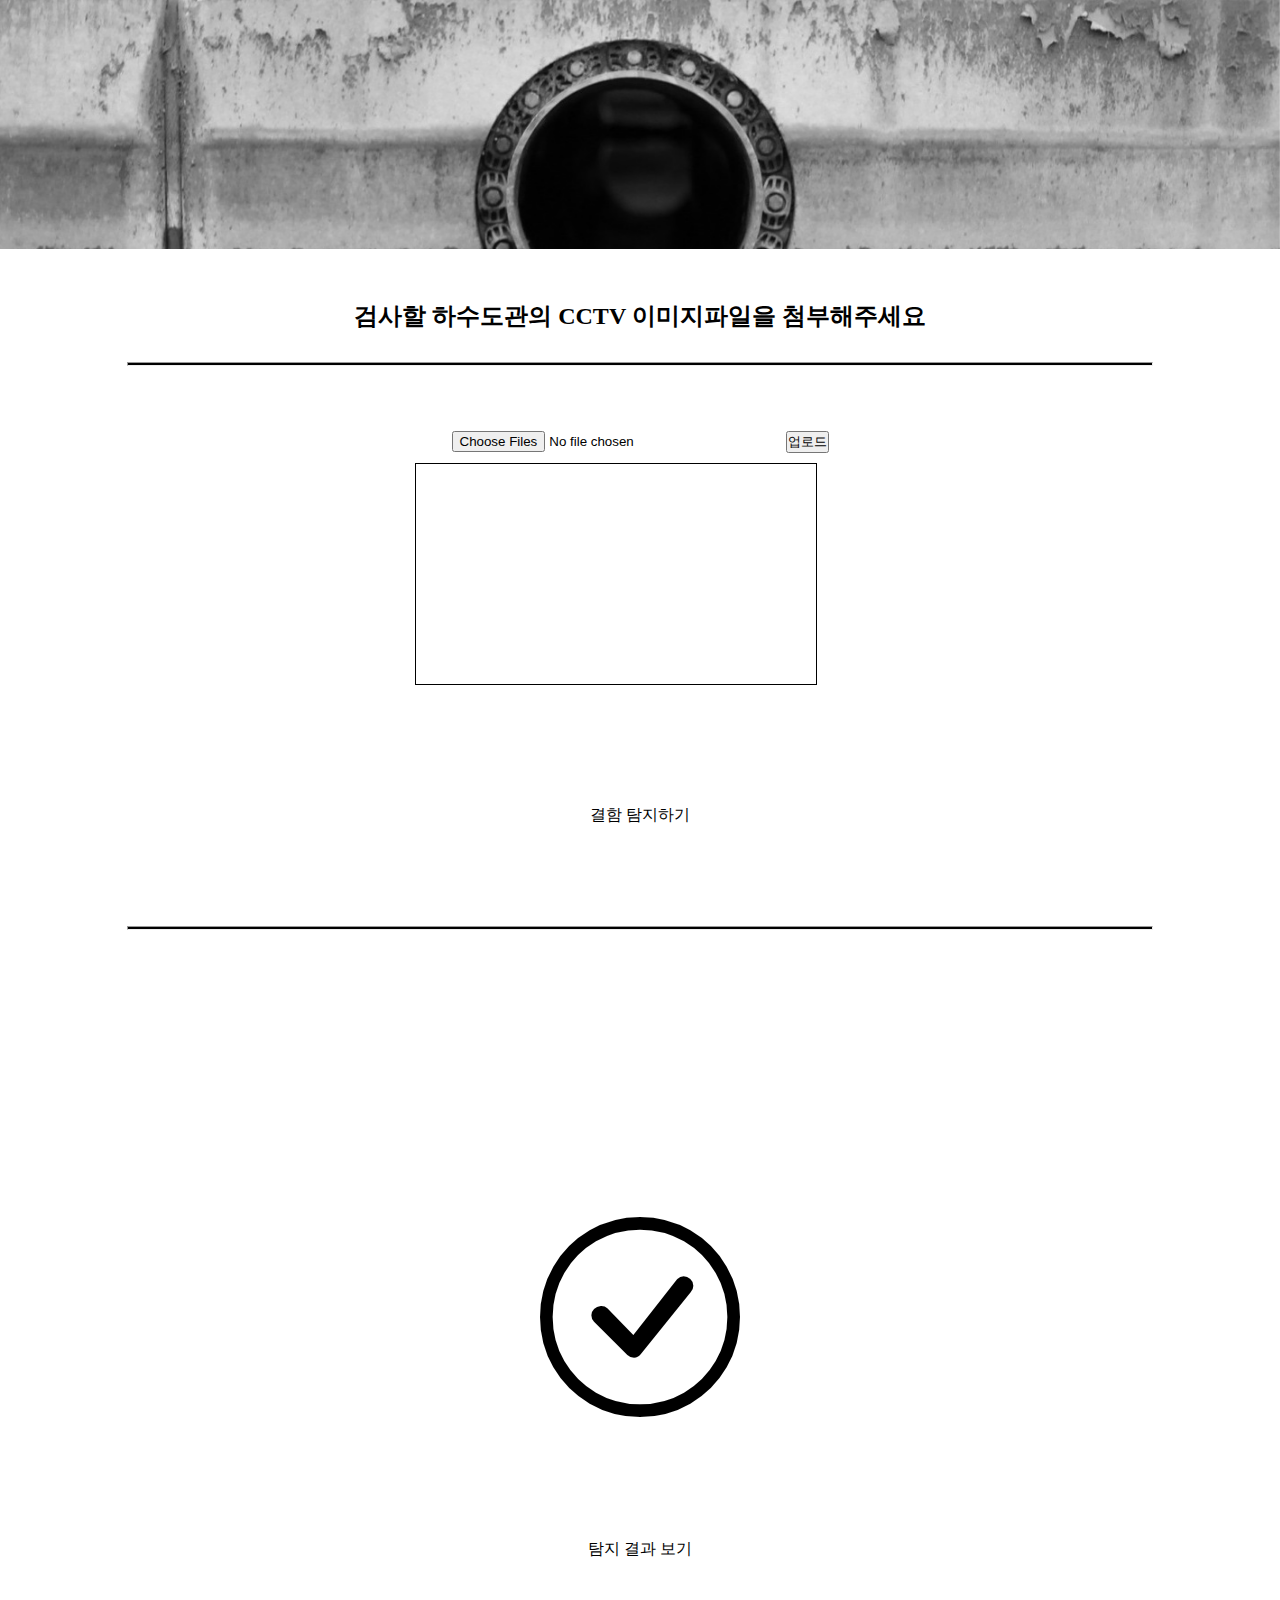
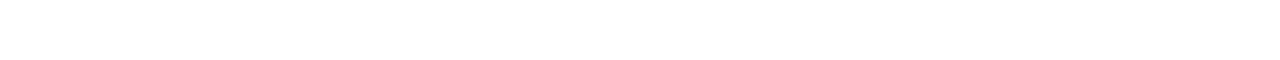
==== fileUproad.html @ 264cdc8b "no message" ====
<!DOCTYPE html>
<html lang="en">
<head>
    <meta charset="UTF-8">
    <meta http-equiv="X-UA-Compatible" content="IE=edge">
    <meta name="viewport" content="width=device-width, initial-scale=1.0">
    <meta http-equiv="X-UA-Compatible" content="ie=edge">
    <title>하수관 결함 탐지</title>

    <link rel="stylesheet" href="https://cdn.jsdelivr.net/npm/bootstrap-icons@1.7.1/font/bootstrap-icons.css">
    <link href="https://cdn.jsdelivr.net/npm/bootstrap@5.1.3/dist/css/bootstrap.min.css" rel="stylesheet" integrity="sha384-1BmE4kWBq78iYhFldvKuhfTAU6auU8tT94WrHftjDbrCEXSU1oBoqyl2QvZ6jIW3" crossorigin="anonymous">
    
    <!-- <link rel="stylesheet" href="https://cdnjs.cloudflare.com/ajax/libs/font-awesome/5.15.4/css/all.min.css"> 마이너스아이콘표시-->

    <link rel = "stylesheet" type ="text/css" href = "style.css">

    <!-- <script>
        window.console = window.console || function(t) {};
    
        if (document.location.search.match(/type=embed/gi)) {
          window.parent.postMessage("resize", "*");
        }
    </script> -->
</head>

<body>
    <header style="background-image: url('images/background2.png')"></header>

    <main>
        <section  id="page1">
            <div class="fileupload_pg">
                <h2>검사할 하수도관의 CCTV 이미지파일을 첨부해주세요</h2>       
                <hr>     
                    <!-- 파일 코드 1-->
                <div class="insert">
                    <form method="POST" onsubmit="return false;" enctype="multipart/form-data">
                        <!-- <label className="input-file-button" for="input-file" class="btn btn-primary">파일 선택</label> -->
                        <input type="file" id="input-file" onchange="addFile(this);" multiple />
                        <!-- <input type="file" id="input-file" style = "display:none;" onchange="addFile(this);" multiple /> -->
        
                        <input type="submit" value="업로드" >
                        <div class="file-list"></div>
                    </form>
                </div>
        
                <!-- 아이콘 참고-->
                <!-- <i class="bi bi-folder-plus"></i>
                <div class="input-group w-50">
                    <span class="input-group-text" id="basic-addon1">
                        <svg xmlns="http://www.w3.org/2000/svg" width="16" height="16" fill="currentColor" class="bi bi-folder2" viewBox="0 0 16 16">
                            <path d="M1 3.5A1.5 1.5 0 0 1 2.5 2h2.764c.958 0 1.76.56 2.311 1.184C7.985 3.648 8.48 4 9 4h4.5A1.5 1.5 0 0 1 15 5.5v7a1.5 1.5 0 0 1-1.5 1.5h-11A1.5 1.5 0 0 1 1 12.5v-9zM2.5 3a.5.5 0 0 0-.5.5V6h12v-.5a.5.5 0 0 0-.5-.5H9c-.964 0-1.71-.629-2.174-1.154C6.374 3.334 5.82 3 5.264 3H2.5zM14 7H2v5.5a.5.5 0 0 0 .5.5h11a.5.5 0 0 0 .5-.5V7z"/>
                        </svg>
                    </span>
                    <input type="text" class="form-control" placeholder="Input group example" aria-label="Input group example" aria-describedby="basic-addon1">
                </div> -->

                <div class="detect_btn">
                    <a href="#page2" class="btn btn-outline-secondary btn-lg ">결함 탐지하기</a>
                </div>
                <hr> 
            </div>
        </section>
        
        <section  id="page2">
            
            <div class="container px-4 px-lg-5">
                <div class="row gx-4 gx-lg-5 justify-content-center">
                    <div class="col-md-10 col-lg-8 col-xl-7">
                        <div class="progress">
                            <div class="progress-bar progress-bar-striped progress-bar-animated" role="progressbar" aria-valuenow="75" aria-valuemin="0" aria-valuemax="100" style="width: 75%"></div>
                            
                        </div>
                   </div>
                </div>
            </div>
            <div class="progress_pg">

                <i class="bi2 bi-check-circle"></i>
                     
        
                <div class="show_detect_btn">
                    <a href="detectResult.html" class="btn btn-outline-secondary btn-lg ">탐지 결과 보기</a>
        
                </div>
            </div>
        </section>

    </main>
     

    <!-- 2파일 코드2 참고-->
    <!-- <form action="http://localhost/upload.php" method="post" enctype="multipart/form-data">
        <input multiple="multiple"  type="file" name="filename[]" />
        <input type="submit">
    </form> -->


    <script src="javascript.js"></script>
    <script src="https://cdn.jsdelivr.net/npm/bootstrap@5.1.3/dist/js/bootstrap.bundle.min.js" integrity="sha384-ka7Sk0Gln4gmtz2MlQnikT1wXgYsOg+OMhuP+IlRH9sENBO0LRn5q+8nbTov4+1p" crossorigin="anonymous"></script>


</body>
</html>
---- style.css ----
*{
    list-style: none;
    text-decoration: none;
    border-collapse: collapse;
    margin: 0px;
    padding: 0px;
    color: black;
}

/*
index.html
*/
.intro_bg{
    padding-bottom: 10rem;
    background: no-repeat center center;
    background-size: cover;     
}
.intro_text{
    text-align: center;
}
.intro_text>h1{
    margin:100px auto auto auto;
    font-size: 80px;
}
.intro_text>h3{
    margin:450px auto 30px auto;
}
.intro_text>h1,h3
{
    font-weight: bold;
    color:#fff;
}
.intro_text>a{
    font-weight: bold;
}
.intro_text>hr{
    margin:auto auto 30px auto;
    width:50%;
    height:5px;
    background-color:#fff;
}


/*
fileUproad.html
*/
header{
    position: fixed;
    top: 0;
    left: 0;
    right: 0;
    
    margin-bottom: 3rem;
    padding-top: calc(6rem + 57px);
    padding-bottom: 6rem;
    background: no-repeat center center;
    background-size: cover;
    background-attachment: scroll;
    z-index: 1;
  }
  
  #page1{
    padding-top: 300px;
  }
  #page2{
    padding-top: 200px;
  }
  /* .head_bg {
    position: relative;
    margin-bottom: 3rem;
    padding-top: calc(6rem + 57px);
    padding-bottom: 6rem;
    background: no-repeat center center;
    background-size: cover;
    background-attachment: scroll;
  } */
.fileupload_pg, .progress_pg, .detect_pg{
    text-align: center;
}

.fileupload_pg>a{
    font-weight: bold;
}
.fileupload_pg>hr{
    margin:30px auto 30px auto;
    width:80%;
    height:2px;
    background-color:black;
}
  /* .head_bg:before {
    content: "";
    position: absolute;
    top: 0;
    left: 0;
    right: 0;
    bottom: 0;
    background-color: #666060;
    opacity: 0.5;
  } */
  
  /* .bi{
    font-size: 22px;
    line-height: 22px;
    color:crimson;
} */


/*
파일선택 안보이기
 .fileupload_pg .insert input[type="file"] {
    position: absolute;
    width: 0;
    height: 0;
    padding: 0;
    overflow: hidden;
    border: 0;
  } */
/**/
.fileupload_pg .insert {
    padding: 20px 30px;
    display: block;
    width: 450px;
    margin: 5vh auto;
    
    /* border: 1px solid red; */

    /* -webkit-box-sizing: border-box;
    -moz-box-sizing: border-box;
    box-sizing: border-box; */
}
.fileupload_pg .insert .file-list {
    height: 200px;
    width: 380px;
    overflow: auto;
    border: 1px solid black;
    padding: 10px;
    margin-top:10px;
    text-align: left;
}
.fileupload_pg .insert .file-list .filebox p {
    font-size: 14px;
    margin-top: 10px;
    display: inline-block;
}
.fileupload_pg .insert .file-list .filebox .delete i{
    color: #ff5353;
    margin-left: 5px;
}

#input-file{
    width: 330px;
}

.detect_btn, .show_detect_btn, .predict_cost_btn {
    margin:100px 10px 100px 10px
}

.bi2{
    font-size: 200px;
    color:black;
    
}

/*
detectResult.html
*/
.bi{
    font-size: 30px;
    line-height: 22px;
    color:black;
}
.progress{
    margin-bottom: 50px;
}
.detect_pg>hr{
    margin:30px auto 30px auto;
    width:80%;
    height:2px;
    background-color:black;
}
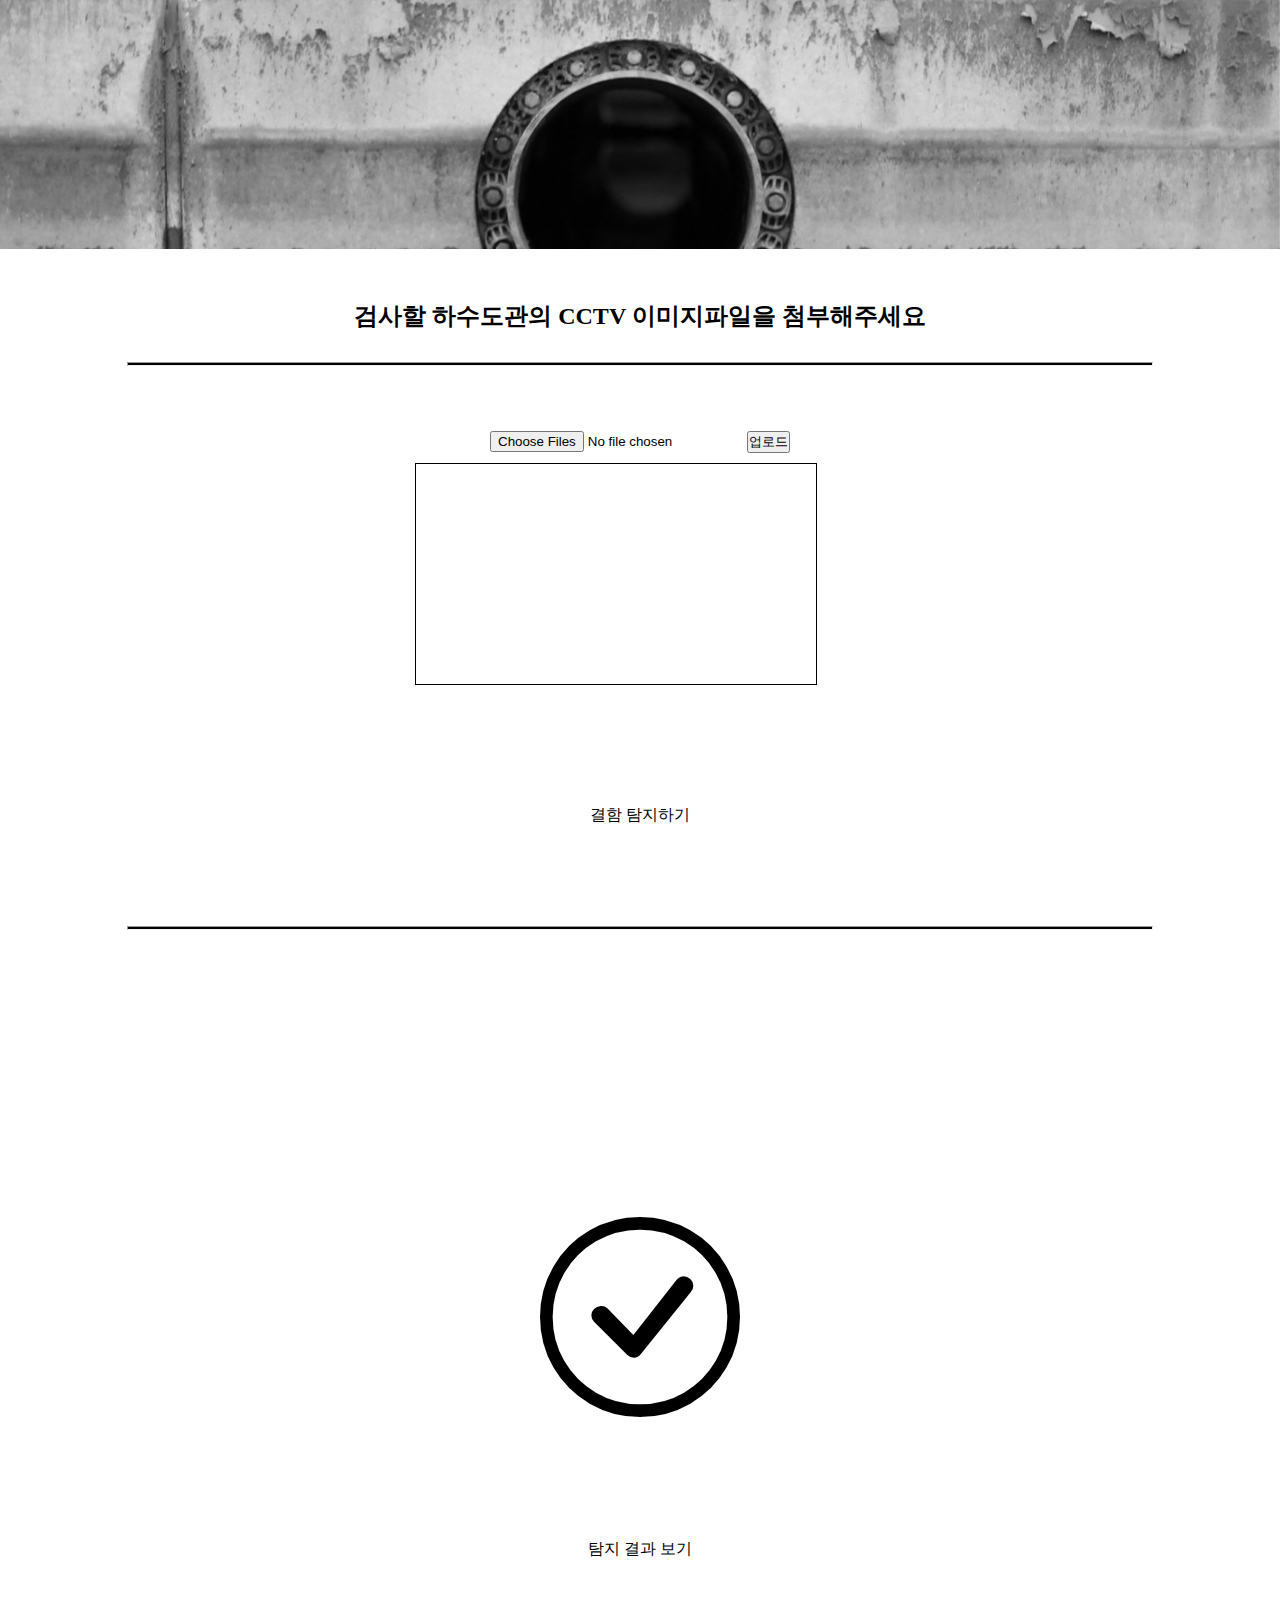
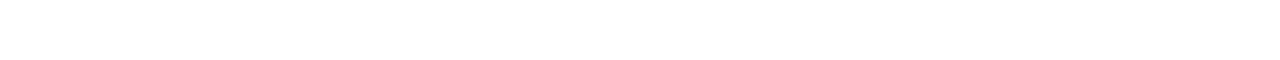
==== commit 91a95431: "파일업로드 디자인수정" ====
--- a/fileUproad.html
+++ b/fileUproad.html
@@ -34,15 +34,33 @@
                     <!-- 파일 코드 1-->
                 <div class="insert">
                     <form method="POST" onsubmit="return false;" enctype="multipart/form-data">
-                        <!-- <label className="input-file-button" for="input-file" class="btn btn-primary">파일 선택</label> -->
-                        <input type="file" id="input-file" onchange="addFile(this);" multiple />
+                                      
+                        <div class="input-group">
+                            <input type="file" class="form-control" id="inputGroupFile04" onchange="addFile(this);" multiple aria-describedby="inputGroupFileAddon04" aria-label="Upload">
+                            <input class="btn btn-outline-secondary"id="inputGroupFileAddon04" type="submit" value="업로드" >
+                        </div>
+                        <!-- <input type="file" id="input-file" onchange="addFile(this);" multiple /> -->
+
                         <!-- <input type="file" id="input-file" style = "display:none;" onchange="addFile(this);" multiple /> -->
-        
-                        <input type="submit" value="업로드" >
+                    
                         <div class="file-list"></div>
                     </form>
                 </div>
-        
+                <!-- 파일 업로드 꾸밈
+                  <form class="was-validated">
+                        
+                    <div class="mb-3">
+                      <input type="file" class="form-control" aria-label="file example" required>
+                    </div>
+                  </form> -->
+                  
+                    <!-- 2파일 코드2 참고-->
+                    <!-- <form action="http://localhost/upload.php" method="post" enctype="multipart/form-data">
+                        <input multiple="multiple"  type="file" name="filename[]" />
+                        <input type="submit">
+                    </form> -->
+
+                
                 <!-- 아이콘 참고-->
                 <!-- <i class="bi bi-folder-plus"></i>
                 <div class="input-group w-50">
@@ -88,11 +106,6 @@
     </main>
      
 
-    <!-- 2파일 코드2 참고-->
-    <!-- <form action="http://localhost/upload.php" method="post" enctype="multipart/form-data">
-        <input multiple="multiple"  type="file" name="filename[]" />
-        <input type="submit">
-    </form> -->
 
 
     <script src="javascript.js"></script>
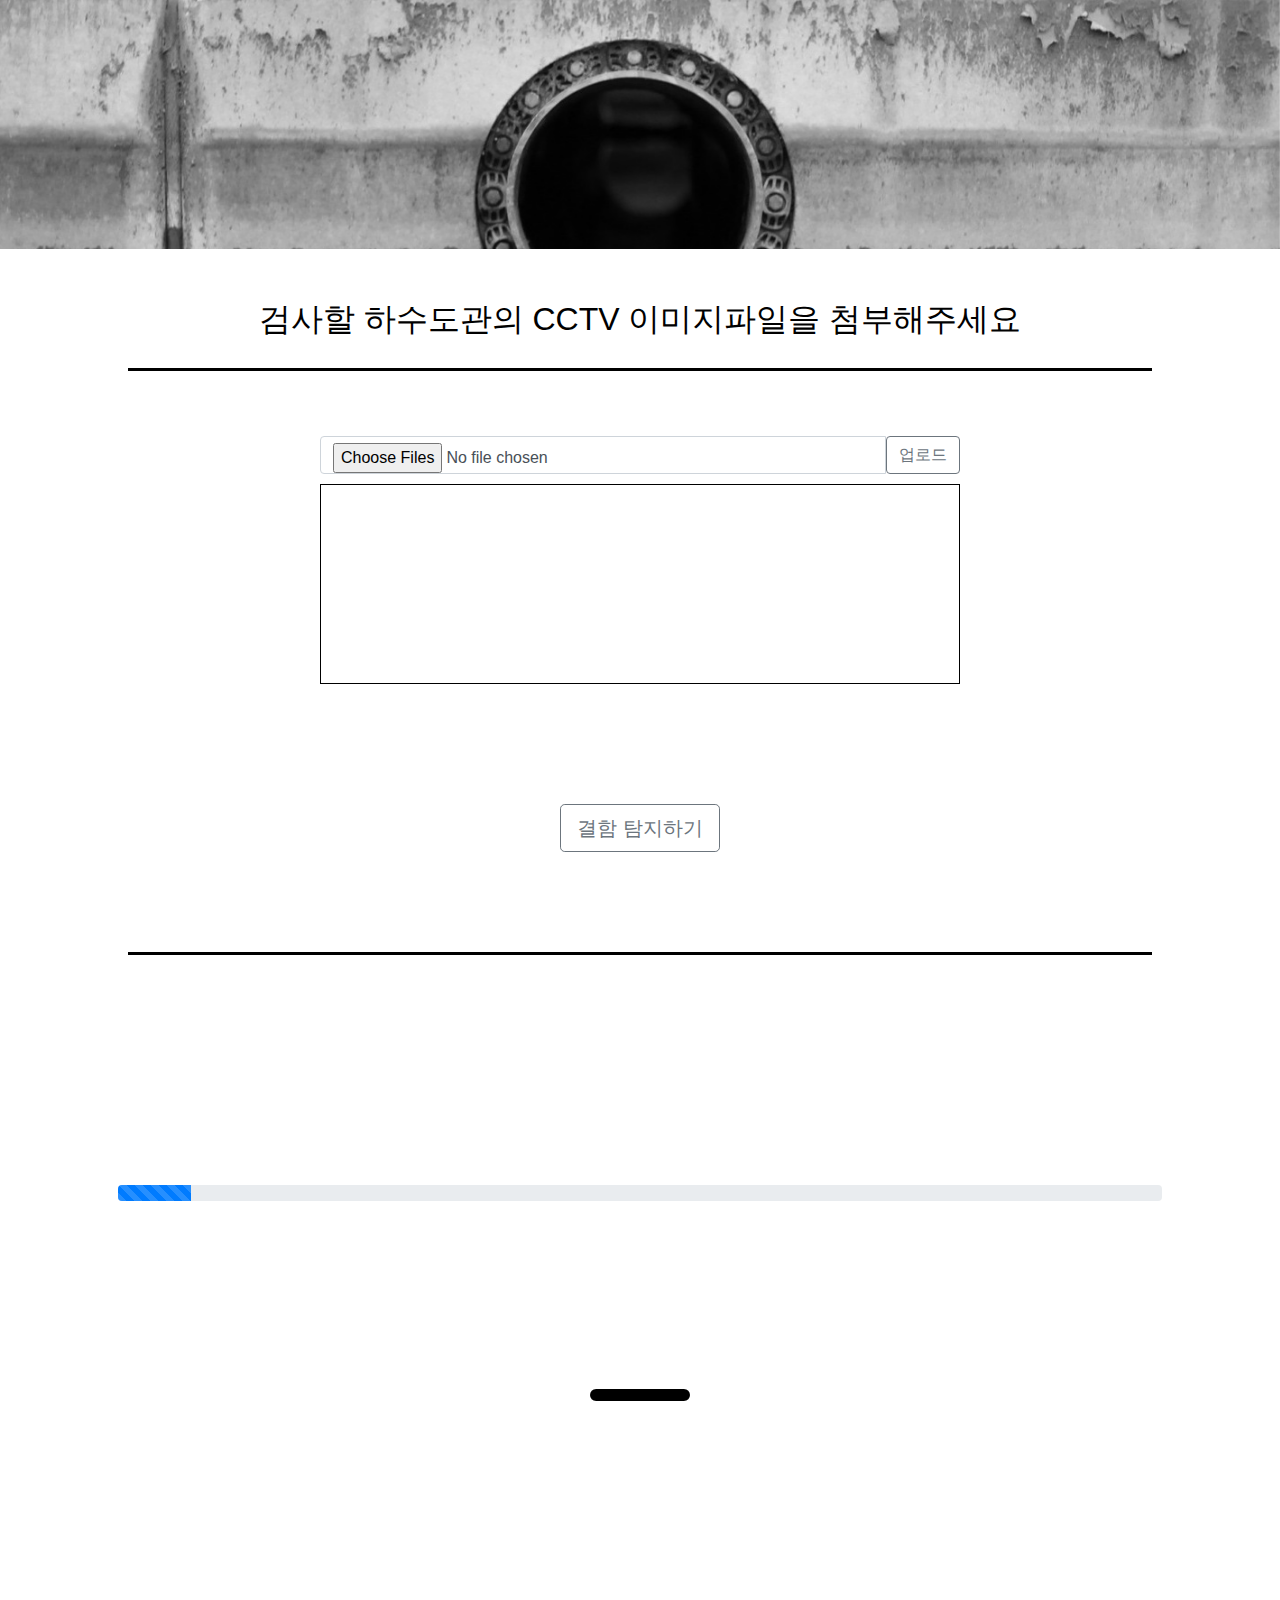
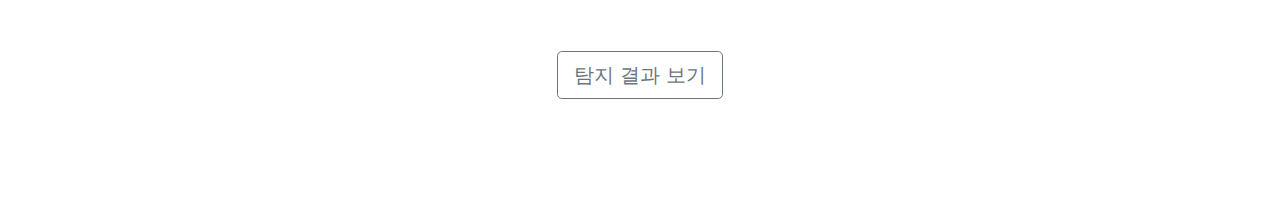
==== commit c74ac86e: "프로그레스바 -있는 버전" ====
--- a/fileUproad.html
+++ b/fileUproad.html
@@ -14,6 +14,10 @@
 
     <link rel = "stylesheet" type ="text/css" href = "style.css">
 
+    <link href="https://maxcdn.bootstrapcdn.com/bootstrap/4.5.2/css/bootstrap.min.css"rel="stylesheet" />
+    <script src="https://ajax.googleapis.com/ajax/libs/jquery/3.5.1/jquery.min.js"></script>
+    <script src="https://cdnjs.cloudflare.com/ajax/libs/popper.js/1.16.0/umd/popper.min.js"></script>
+    <script src="https://maxcdn.bootstrapcdn.com/bootstrap/4.5.2/js/bootstrap.min.js"></script>
     <!-- <script>
         window.console = window.console || function(t) {};
     
@@ -80,20 +84,24 @@
         </section>
         
         <section  id="page2">
-            
             <div class="container px-4 px-lg-5">
+                <div class="progress">
+                    <div class="progress-bar progress-bar-striped progress-bar-animated" role="progressbar" aria-valuenow="0" aria-valuemin="0" aria-valuemax="100" style="width: 0%" ></div>  
+                </div>
+            </div>
+            <!-- <div class="container px-4 px-lg-5">
                 <div class="row gx-4 gx-lg-5 justify-content-center">
                     <div class="col-md-10 col-lg-8 col-xl-7">
                         <div class="progress">
-                            <div class="progress-bar progress-bar-striped progress-bar-animated" role="progressbar" aria-valuenow="75" aria-valuemin="0" aria-valuemax="100" style="width: 75%"></div>
+                            <div class="progress-bar progress-bar-striped progress-bar-animated" role="progressbar" aria-valuenow="0" aria-valuemin="0" aria-valuemax="100" style="width: 0%" ></div>
                             
                         </div>
-                   </div>
+                    </div>
                 </div>
-            </div>
+            </div> -->
             <div class="progress_pg">
 
-                <i class="bi2 bi-check-circle"></i>
+                <i class="bi-dash" id="icon2" ></i>
                      
         
                 <div class="show_detect_btn">
@@ -102,11 +110,50 @@
                 </div>
             </div>
         </section>
-
+    
     </main>
      
 
+    <script>
+        
+        var progressBar = $('.progress-bar');
+        var progressNumber=0;
 
+        // setInterval(function(){
+        //     progressNumber++;
+        //     progressBar.css('width',progressNumber+'%');
+        //     progressBar.attr('aria-valuenow',progressNumber);
+        //     if( progressBar.attr('aria-valuenow')=="100"){
+        //          document.getElementById('icon2').innerHTML='<i class="bi2 bi-check-circle"></i>';
+        //      }
+            
+        // },100);
+
+        var intervalId= setInterval(function(){
+       
+                progressNumber++;
+                progressBar.css('width',progressNumber+'%');
+                progressBar.attr('aria-valuenow',progressNumber);
+                console.log(progressNumber);
+
+                if(progressNumber=="100"){
+                    clearInterval(intervalId);
+                    document.getElementById('icon2').innerHTML='<i class="bi2 bi-check-circle"></i>';
+                }
+        },100);
+
+
+
+        // const a =  document.querySelector('.progress-bar');
+        // a.addEventListener(showIcon());
+
+        // function showIcon() {
+        //     // document.getElementById('icon2').innerHTML='<i class="bi2 bi-check-circle"></i>';
+        //     if(a.width==514){
+        //         document.getElementById('icon2').innerHTML='<i class="bi2 bi-check-circle"></i>';
+        //     }
+        // }
+    </script>
 
     <script src="javascript.js"></script>
     <script src="https://cdn.jsdelivr.net/npm/bootstrap@5.1.3/dist/js/bootstrap.bundle.min.js" integrity="sha384-ka7Sk0Gln4gmtz2MlQnikT1wXgYsOg+OMhuP+IlRH9sENBO0LRn5q+8nbTov4+1p" crossorigin="anonymous"></script>
--- a/style.css
+++ b/style.css
@@ -119,7 +119,7 @@
 .fileupload_pg .insert {
     padding: 20px 30px;
     display: block;
-    width: 450px;
+    width: 700px;
     margin: 5vh auto;
     
     /* border: 1px solid red; */
@@ -130,7 +130,7 @@
 }
 .fileupload_pg .insert .file-list {
     height: 200px;
-    width: 380px;
+    width: 640px;
     overflow: auto;
     border: 1px solid black;
     padding: 10px;
@@ -160,7 +160,11 @@
     color:black;
     
 }
-
+.bi-dash{
+    /* visibility: hidden; */
+    font-size: 200px;
+    
+}
 /*
 detectResult.html
 */
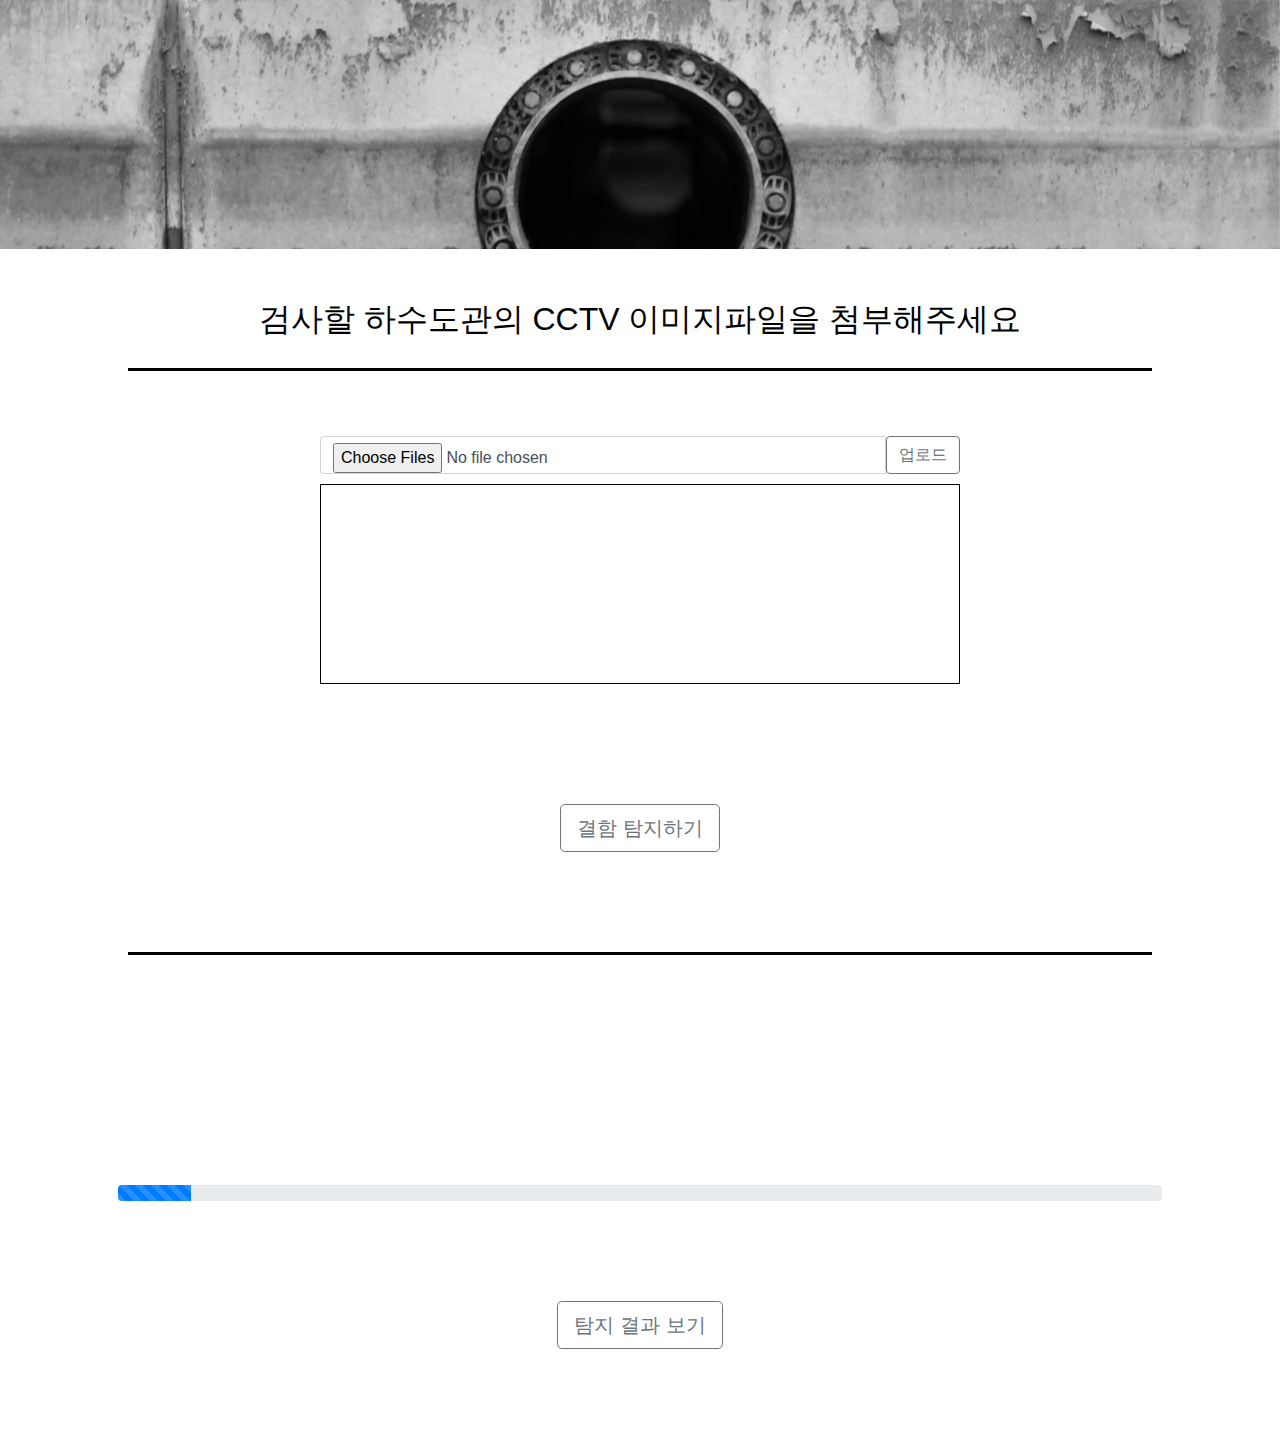
==== commit 1320bbf6: "프로그레스바 - 없는 버전" ====
--- a/fileUproad.html
+++ b/fileUproad.html
@@ -101,7 +101,7 @@
             </div> -->
             <div class="progress_pg">
 
-                <i class="bi-dash" id="icon2" ></i>
+                <i class="bi2" id="icon2" ></i>
                      
         
                 <div class="show_detect_btn">
--- a/style.css
+++ b/style.css
@@ -160,11 +160,7 @@
     color:black;
     
 }
-.bi-dash{
-    /* visibility: hidden; */
-    font-size: 200px;
-    
-}
+
 /*
 detectResult.html
 */
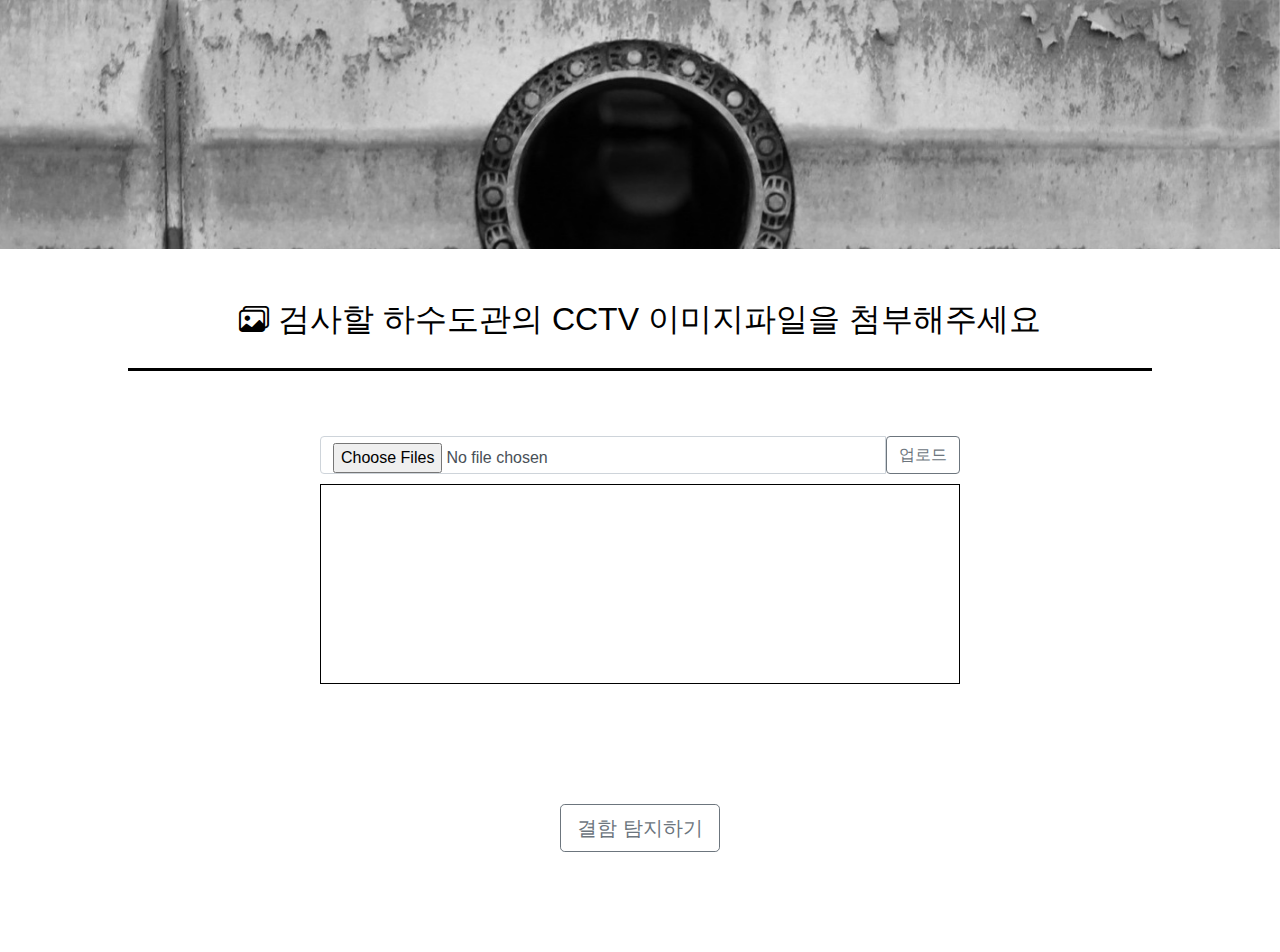
==== commit 0a94e85f: "페이지분류" ====
--- a/fileUproad.html
+++ b/fileUproad.html
@@ -33,7 +33,7 @@
     <main>
         <section  id="page1">
             <div class="fileupload_pg">
-                <h2>검사할 하수도관의 CCTV 이미지파일을 첨부해주세요</h2>       
+                <h2><i class="bi bi-images"></i> 검사할 하수도관의 CCTV 이미지파일을 첨부해주세요</h2>       
                 <hr>     
                     <!-- 파일 코드 1-->
                 <div class="insert">
@@ -77,36 +77,7 @@
                 </div> -->
 
                 <div class="detect_btn">
-                    <a href="#page2" class="btn btn-outline-secondary btn-lg ">결함 탐지하기</a>
-                </div>
-                <hr> 
-            </div>
-        </section>
-        
-        <section  id="page2">
-            <div class="container px-4 px-lg-5">
-                <div class="progress">
-                    <div class="progress-bar progress-bar-striped progress-bar-animated" role="progressbar" aria-valuenow="0" aria-valuemin="0" aria-valuemax="100" style="width: 0%" ></div>  
-                </div>
-            </div>
-            <!-- <div class="container px-4 px-lg-5">
-                <div class="row gx-4 gx-lg-5 justify-content-center">
-                    <div class="col-md-10 col-lg-8 col-xl-7">
-                        <div class="progress">
-                            <div class="progress-bar progress-bar-striped progress-bar-animated" role="progressbar" aria-valuenow="0" aria-valuemin="0" aria-valuemax="100" style="width: 0%" ></div>
-                            
-                        </div>
-                    </div>
-                </div>
-            </div> -->
-            <div class="progress_pg">
-
-                <i class="bi2" id="icon2" ></i>
-                     
-        
-                <div class="show_detect_btn">
-                    <a href="detectResult.html" class="btn btn-outline-secondary btn-lg ">탐지 결과 보기</a>
-        
+                    <a href="progress.html" class="btn btn-outline-secondary btn-lg ">결함 탐지하기</a>
                 </div>
             </div>
         </section>
@@ -114,47 +85,6 @@
     </main>
      
 
-    <script>
-        
-        var progressBar = $('.progress-bar');
-        var progressNumber=0;
-
-        // setInterval(function(){
-        //     progressNumber++;
-        //     progressBar.css('width',progressNumber+'%');
-        //     progressBar.attr('aria-valuenow',progressNumber);
-        //     if( progressBar.attr('aria-valuenow')=="100"){
-        //          document.getElementById('icon2').innerHTML='<i class="bi2 bi-check-circle"></i>';
-        //      }
-            
-        // },100);
-
-        var intervalId= setInterval(function(){
-       
-                progressNumber++;
-                progressBar.css('width',progressNumber+'%');
-                progressBar.attr('aria-valuenow',progressNumber);
-                console.log(progressNumber);
-
-                if(progressNumber=="100"){
-                    clearInterval(intervalId);
-                    document.getElementById('icon2').innerHTML='<i class="bi2 bi-check-circle"></i>';
-                }
-        },100);
-
-
-
-        // const a =  document.querySelector('.progress-bar');
-        // a.addEventListener(showIcon());
-
-        // function showIcon() {
-        //     // document.getElementById('icon2').innerHTML='<i class="bi2 bi-check-circle"></i>';
-        //     if(a.width==514){
-        //         document.getElementById('icon2').innerHTML='<i class="bi2 bi-check-circle"></i>';
-        //     }
-        // }
-    </script>
-
     <script src="javascript.js"></script>
     <script src="https://cdn.jsdelivr.net/npm/bootstrap@5.1.3/dist/js/bootstrap.bundle.min.js" integrity="sha384-ka7Sk0Gln4gmtz2MlQnikT1wXgYsOg+OMhuP+IlRH9sENBO0LRn5q+8nbTov4+1p" crossorigin="anonymous"></script>
 
--- a/style.css
+++ b/style.css
@@ -5,6 +5,7 @@
     margin: 0px;
     padding: 0px;
     color: black;
+    
 }
 
 /*
@@ -74,13 +75,12 @@
     background-size: cover;
     background-attachment: scroll;
   } */
-.fileupload_pg, .progress_pg, .detect_pg{
+.fileupload_pg,.progress_bar_pg, .progress_pg, 
+.detect_pg, .pipe_info_pg,
+ .cost_pg, .pipe_cost_pg{
     text-align: center;
 }
 
-.fileupload_pg>a{
-    font-weight: bold;
-}
 .fileupload_pg>hr{
     margin:30px auto 30px auto;
     width:80%;
@@ -142,25 +142,37 @@
     margin-top: 10px;
     display: inline-block;
 }
-.fileupload_pg .insert .file-list .filebox .delete i{
+/* .fileupload_pg .insert .file-list .filebox .delete i{
     color: #ff5353;
     margin-left: 5px;
-}
+} 
 
 #input-file{
     width: 330px;
 }
-
-.detect_btn, .show_detect_btn, .predict_cost_btn {
+*/
+.detect_btn, .show_detect_btn, .predict_cost_btn, .show_cost_btn, .gohome_btn {
     margin:100px 10px 100px 10px
 }
 
+
+/*
+progress.html
+*/
+.progress_bar_pg>hr{
+    margin:30px auto 30px auto;
+    width:80%;
+    height:2px;
+    background-color:black;
+}
+
+.progress{
+    margin-top: 80px;
+}
 .bi2{
     font-size: 200px;
-    color:black;
-    
-}
-
+    color:black;    
+}
 /*
 detectResult.html
 */
@@ -169,12 +181,36 @@
     line-height: 22px;
     color:black;
 }
-.progress{
-    margin-bottom: 50px;
-}
+
 .detect_pg>hr{
     margin:30px auto 30px auto;
     width:80%;
     height:2px;
     background-color:black;
-}+}
+
+/*
+pipeExchange.html
+*/
+.pipe_info_pg>hr{
+    margin:30px auto 30px auto;
+    width:80%;
+    height:2px;
+    background-color:black;
+}
+.pipeInfoForm{
+    text-align: left;
+    margin-top: 50px;
+    border: 1px solid black;
+    padding : 20px 50px 20px 50px;
+}
+
+/*
+pipeCost.html
+*/
+.pipe_cost_pg>hr{
+    margin:30px auto 30px auto;
+    width:80%;
+    height:2px;
+    background-color:black;
+}
